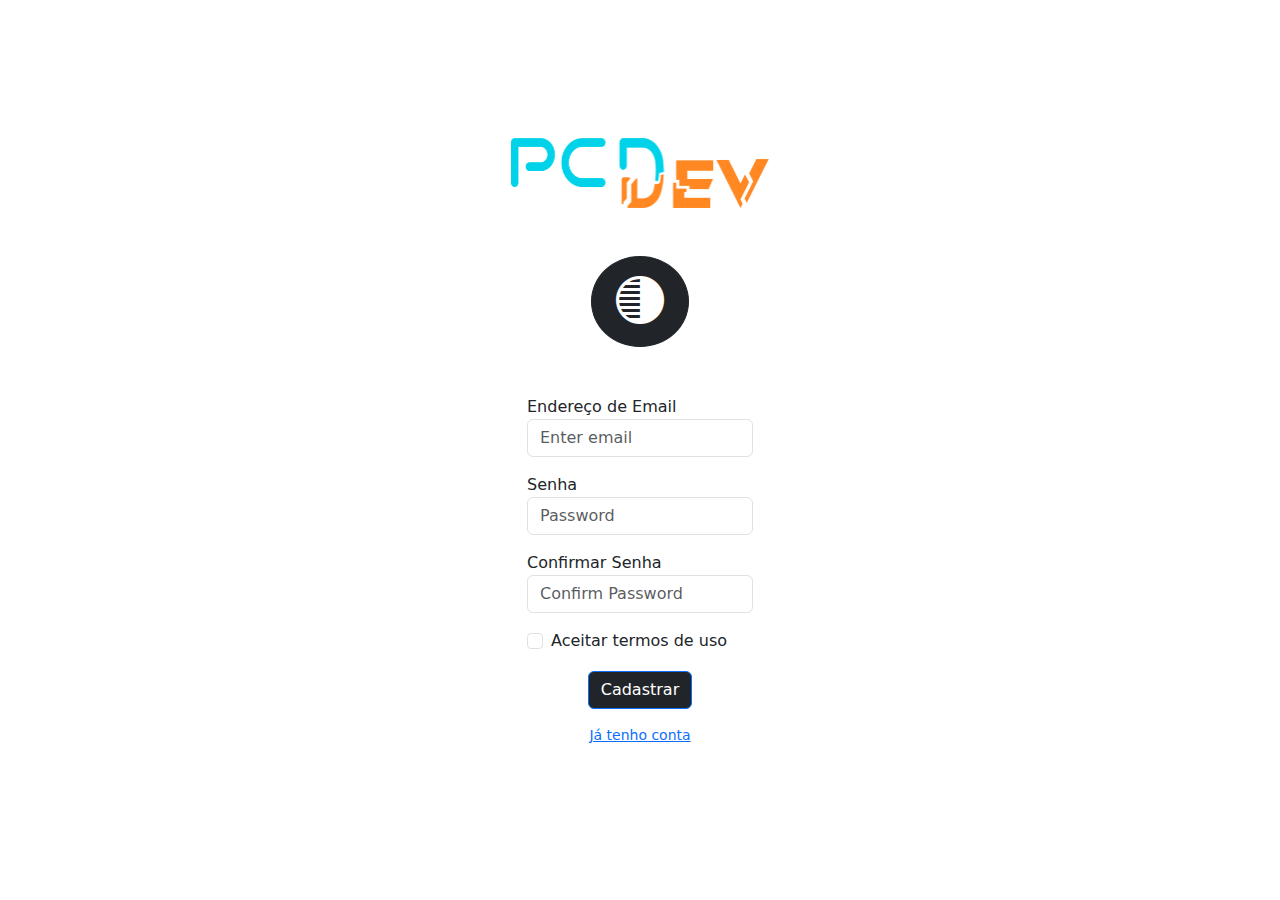
==== index.html @ 028f3e0b "Update index.html" ====
<!DOCTYPE html>
<html lang="pt-BR">

<head>
    <meta charset="utf-8">
    <meta name="viewport" content="width=device-width, initial-scale=1.0">
    <link rel="stylesheet" href="src/css/styles.css">
    <link href="https://cdn.jsdelivr.net/npm/bootstrap@5.3.3/dist/css/bootstrap.min.css" rel="stylesheet" integrity="sha384-QWTKZyjpPEjISv5WaRU9OFeRpok6YctnYmDr5pNlyT2bRjXh0JMhjY6hW+ALEwIH" crossorigin="anonymous">
    <link rel="stylesheet" href="https://cdn.jsdelivr.net/npm/bootstrap-icons@1.11.3/font/bootstrap-icons.min.css">
    <title>PcDev</title>
</head>

<body>
    <div vw class="enabled">
        <div vw-access-button class="active"></div>
        <div vw-plugin-wrapper>
            <div class="vw-plugin-top-wrapper"></div>
        </div>
    </div>
    <div class="d-flex align-items-center justify-content-center flex-column vh-100">
        <div class="row pb-5">
            <div class="col d-flex justify-content-center">
                <img src="img/logo-pcdev.png" class="img-fluid w-25" alt="logo PCDEV com a palavra PC na cor azul claro, a palavra EV na cor laranja e a letra D dividida  em azul em cima e laranja em baixo.">
            </div>
        </div>
        <div class="row pb-5">
            <div class="col">
                <a type="button" class="btn btn-dark rounded-circle px-4 py-3" title="Alto Contraste" href="high-contrast/high-contrast.html">
                    <i class="bi bi-highlights display-5"></i>
                </a>
            </div>
        </div>
        <form class="align-items-center d-grid">
            <div class="form-group pb-3">
                <label for="exampleInputEmail1">Endereço de Email</label>
                <input type="email" class="form-control" id="exampleInputEmail1" aria-describedby="emailHelp"
                    placeholder="Enter email">
            </div>
            <div class="form-group pb-3">
                <label for="exampleInputPassword1">Senha</label>
                <input type="password" class="form-control" id="exampleInputPassword1" placeholder="Password">
            </div>
            <div class="form-group pb-3">
                <label for="exampleConfirmPassword1">Confirmar Senha</label>
                <input type="password" class="form-control" id="exampleConfirmPassword1" placeholder="Confirm Password">
            </div>
            <div class="form-group form-check pb-3">
                <input type="checkbox" class="form-check-input" id="exampleCheck1">
                <label class="form-check-label" for="exampleCheck1">Aceitar termos de uso</label>
            </div>
            <div class="d-flex justify-content-center">
                <button type="submit" class="btn btn-primary bg-dark">Cadastrar</button>
            </div>
            <small class="py-3 text-center"><a href="login.html">Já tenho conta</a></small>
        </form>
    </div>
    <script src="https://vlibras.gov.br/app/vlibras-plugin.js"></script>
    <script>
        new window.VLibras.Widget('https://vlibras.gov.br/app');
    </script>
    <script src="https://cdn.jsdelivr.net/npm/bootstrap@5.3.3/dist/js/bootstrap.bundle.min.js"
        integrity="sha384-YvpcrYf0tY3lHB60NNkmXc5s9fDVZLESaAA55NDzOxhy9GkcIdslK1eN7N6jIeHz"
        crossorigin="anonymous"></script>
    <script src="src/js/script.js" defer></script>
</body>

</html>
---- src/css/styles.css ----
* {
    padding: 0;
    margin: 0;
    box-sizing: border-box;
}

.navbar-brand {
    position: relative;
    width: 100px;
    left: 15px;
}
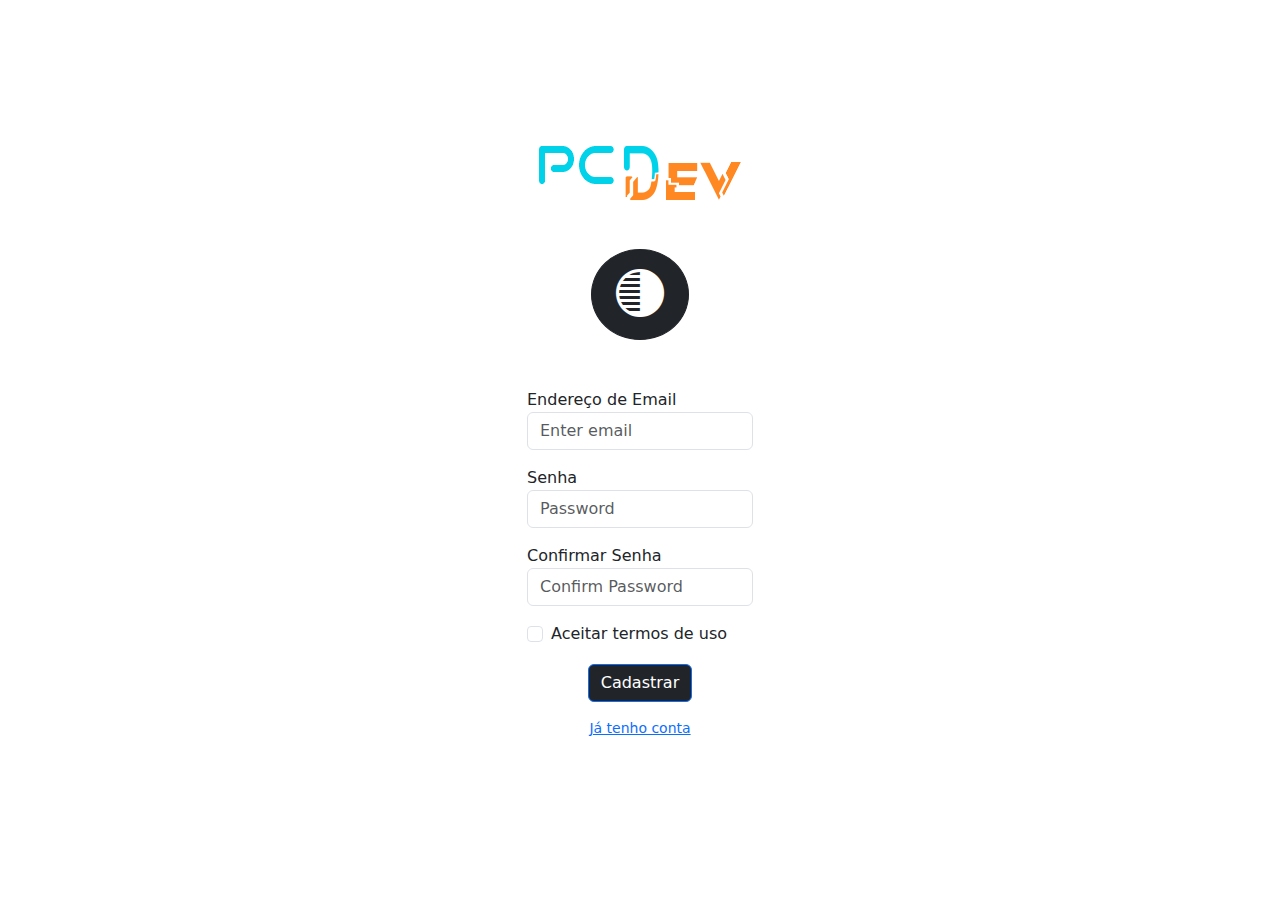
==== commit 9356bb8e: "high-contrast logo changes" ====
--- a/index.html
+++ b/index.html
@@ -20,7 +20,7 @@
     <div class="d-flex align-items-center justify-content-center flex-column vh-100">
         <div class="row pb-5">
             <div class="col d-flex justify-content-center">
-                <img src="img/logo-pcdev.png" class="img-fluid w-25" alt="logo PCDEV com a palavra PC na cor azul claro, a palavra EV na cor laranja e a letra D dividida  em azul em cima e laranja em baixo.">
+                <img src="img/logo-pcdev.png" class="img-fluid" alt="logo PCDEV com a palavra PC na cor azul claro, a palavra EV na cor laranja e a letra D dividida  em azul em cima e laranja em baixo.">
             </div>
         </div>
         <div class="row pb-5">
--- a/src/css/styles.css
+++ b/src/css/styles.css
@@ -1,11 +1,143 @@
+/* VARIABLES */
+:root {
+    --primary-color: #212529;
+    --primary-color-rgb: 33, 37, 41;
+    /* RGB variable for opacity purposes */
+    --secondary-color: whitesmoke;
+    --light-grey-color: #dddfe0;
+}
+
+
+
+/* GLOBAL STYLES */
 * {
     padding: 0;
     margin: 0;
     box-sizing: border-box;
 }
 
+
+
+/* COLOR OVERRIDES */
+.bg-dark {
+    background-color: var(--primary-color) !important;
+}
+
+.btn-outline-secondary {
+    color: var(--secondary-color);
+    border-color: var(--secondary-color);
+}
+
+.btn-outline-secondary:hover {
+    color: var(--primary-color);
+    border-color: var(--secondary-color);
+    background-color: var(--secondary-color);
+}
+
+.btn-primary {
+    background-color: var(--primary-color);
+    border-color: var(--secondary-color);
+}
+
+.btn-primary:hover {
+    background-color: var(--secondary-color);
+    border-color: var(--primary-color);
+    color: var(--primary-color);
+}
+
+/* Changes the color for the slider */
+.form-range::-webkit-slider-thumb {
+    background: var(--primary-color) !important;
+}
+
+.form-range::-moz-range-thumb {
+    background: var(--primary-color) !important;
+}
+
+
+
+/* FOOTER: SOCIAL MEDIA ICONS */
+.social-media-icons {
+    width: 38px;
+    height: 38px;
+    display: inline-flex;
+    align-items: center;
+    justify-content: center;
+    padding: 8px;
+}
+
+/* FOOTER: FULL BLEED DOWN */
+.full-bleed-down {
+    box-shadow: 0 0 0 100vmax var(--primary-color);
+    clip-path: inset(0 0 -100vmax 0);
+}
+
+
+
+/* NAVBAR: LOGO SIZE */
 .navbar-brand {
     position: relative;
     width: 100px;
     left: 15px;
+}
+
+/* NAVBAR: HOVER EFFECT */
+.hover-effect {
+    transition: all 0.3s ease;
+    padding: 8px;
+    border: 1px solid transparent;
+}
+
+.hover-effect:hover {
+    border: 1px solid white;
+    border-radius: 8px;
+}
+
+/* Remover os pontos das lista não ordenadas */
+.list-unstyled {
+    list-style: none;
+}
+
+
+
+/* CARDAS: VAGAS */
+.img-vagas {
+    max-width: 150px;
+    min-width: 90px;
+}
+
+
+
+/* ASIDE: FILTERS */
+#inline-button {
+    background-color: var(--secondary-color);
+    color: var(--primary-color);
+    border: 1px solid var(--light-grey-color);
+}
+
+#inline-button:hover {
+    background-color: var(--primary-color);
+    color: var(--secondary-color);
+}
+
+#search-box {
+    border: 1px solid var(--light-grey-color);
+}
+
+/* formato field */
+.form-select:focus {
+    border-color: none;
+    box-shadow: 0 0 0 0 rgba(var(--primary-color-rgb), 0);
+}
+
+/* checkboxes */
+.form-check-input:checked {
+    background-color: var(--primary-color);
+    border-color: var(--primary-color);
+}
+
+/* Optional: Change the focus state color as well */
+.form-check-input:focus {
+    border-color: var(--primary-color);
+    box-shadow: 0 0 0 0.25rem rgba(var(--primary-color-rgb), 0.25);
 }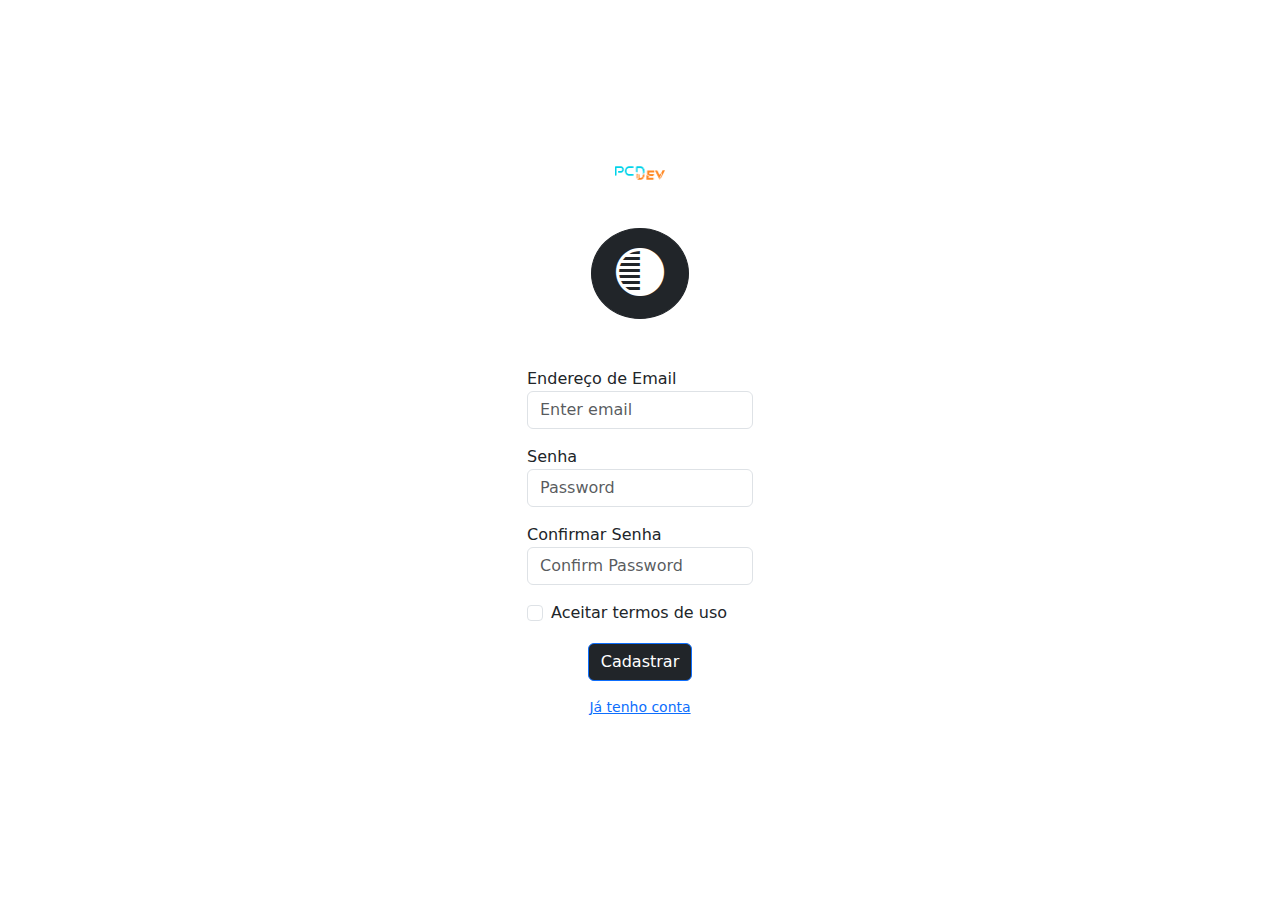
==== commit 8f784cfb: "Add navigation links and improve accessibility in various pages" ====
--- a/index.html
+++ b/index.html
@@ -20,7 +20,7 @@
     <div class="d-flex align-items-center justify-content-center flex-column vh-100">
         <div class="row pb-5">
             <div class="col d-flex justify-content-center">
-                <img src="img/logo-pcdev.png" class="img-fluid" alt="logo PCDEV com a palavra PC na cor azul claro, a palavra EV na cor laranja e a letra D dividida  em azul em cima e laranja em baixo.">
+                <img src="img/logo-pcdev.png" class="img-fluid w-25" alt="logo PCDEV com a palavra PC na cor azul claro, a palavra EV na cor laranja e a letra D dividida  em azul em cima e laranja em baixo.">
             </div>
         </div>
         <div class="row pb-5">
@@ -49,7 +49,11 @@
                 <label class="form-check-label" for="exampleCheck1">Aceitar termos de uso</label>
             </div>
             <div class="d-flex justify-content-center">
-                <button type="submit" class="btn btn-primary bg-dark">Cadastrar</button>
+                <button type="submit" class="btn btn-primary bg-dark">
+                    <a href="vagas.html" class="text-white link-underline link-underline-opacity-0">
+                        Cadastrar
+                    </a>
+                </button>
             </div>
             <small class="py-3 text-center"><a href="login.html">Já tenho conta</a></small>
         </form>
--- a/src/css/styles.css
+++ b/src/css/styles.css
@@ -53,25 +53,6 @@
 .form-range::-moz-range-thumb {
     background: var(--primary-color) !important;
 }
-
-
-
-/* FOOTER: SOCIAL MEDIA ICONS */
-.social-media-icons {
-    width: 38px;
-    height: 38px;
-    display: inline-flex;
-    align-items: center;
-    justify-content: center;
-    padding: 8px;
-}
-
-/* FOOTER: FULL BLEED DOWN */
-.full-bleed-down {
-    box-shadow: 0 0 0 100vmax var(--primary-color);
-    clip-path: inset(0 0 -100vmax 0);
-}
-
 
 
 /* NAVBAR: LOGO SIZE */
@@ -140,4 +121,29 @@
 .form-check-input:focus {
     border-color: var(--primary-color);
     box-shadow: 0 0 0 0.25rem rgba(var(--primary-color-rgb), 0.25);
+}
+
+
+
+
+/* FOOTER: SOCIAL MEDIA ICONS */
+.social-media-icons {
+    width: 38px;
+    height: 38px;
+    display: inline-flex;
+    align-items: center;
+    justify-content: center;
+    padding: 8px;
+}
+
+/* FOOTER: FULL BLEED DOWN */
+.full-bleed-down {
+    box-shadow: 0 0 0 100vmax var(--primary-color);
+    clip-path: inset(0 0 -100vmax 0);
+}
+
+/* FOOTER: HIGH-CONTRAST PAGE bleed color override */
+#footer-full-bleed {
+    box-shadow: 0 0 0 100vmax #000;
+    border-top: 1px solid var(--secondary-color); /* Added white border on top */
 }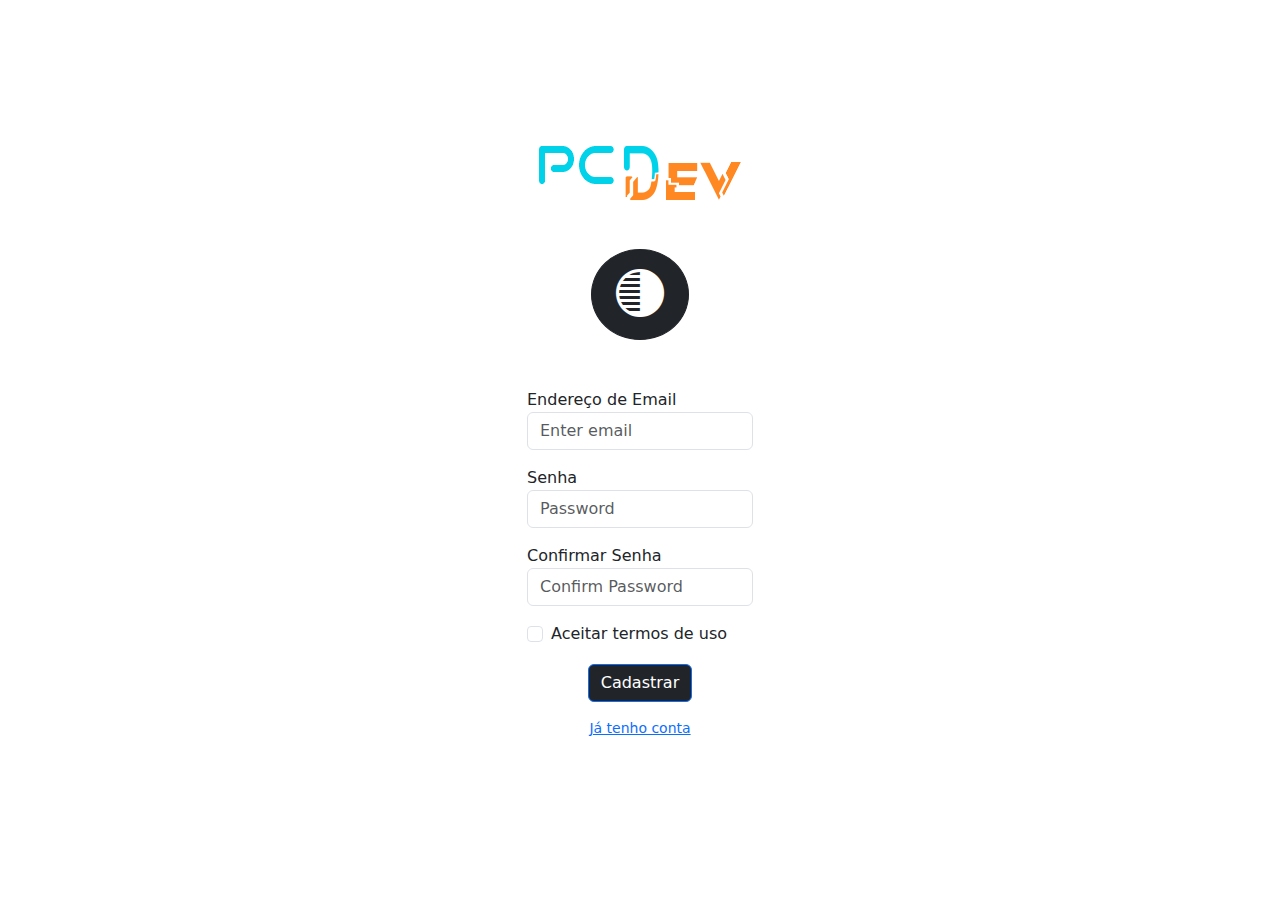
==== commit c8f4ab88: "Merge branch 'add-links'" ====
--- a/index.html
+++ b/index.html
@@ -20,7 +20,7 @@
     <div class="d-flex align-items-center justify-content-center flex-column vh-100">
         <div class="row pb-5">
             <div class="col d-flex justify-content-center">
-                <img src="img/logo-pcdev.png" class="img-fluid w-25" alt="logo PCDEV com a palavra PC na cor azul claro, a palavra EV na cor laranja e a letra D dividida  em azul em cima e laranja em baixo.">
+                <img src="img/logo-pcdev.png" class="img-fluid" alt="logo PCDEV com a palavra PC na cor azul claro, a palavra EV na cor laranja e a letra D dividida  em azul em cima e laranja em baixo.">
             </div>
         </div>
         <div class="row pb-5">
